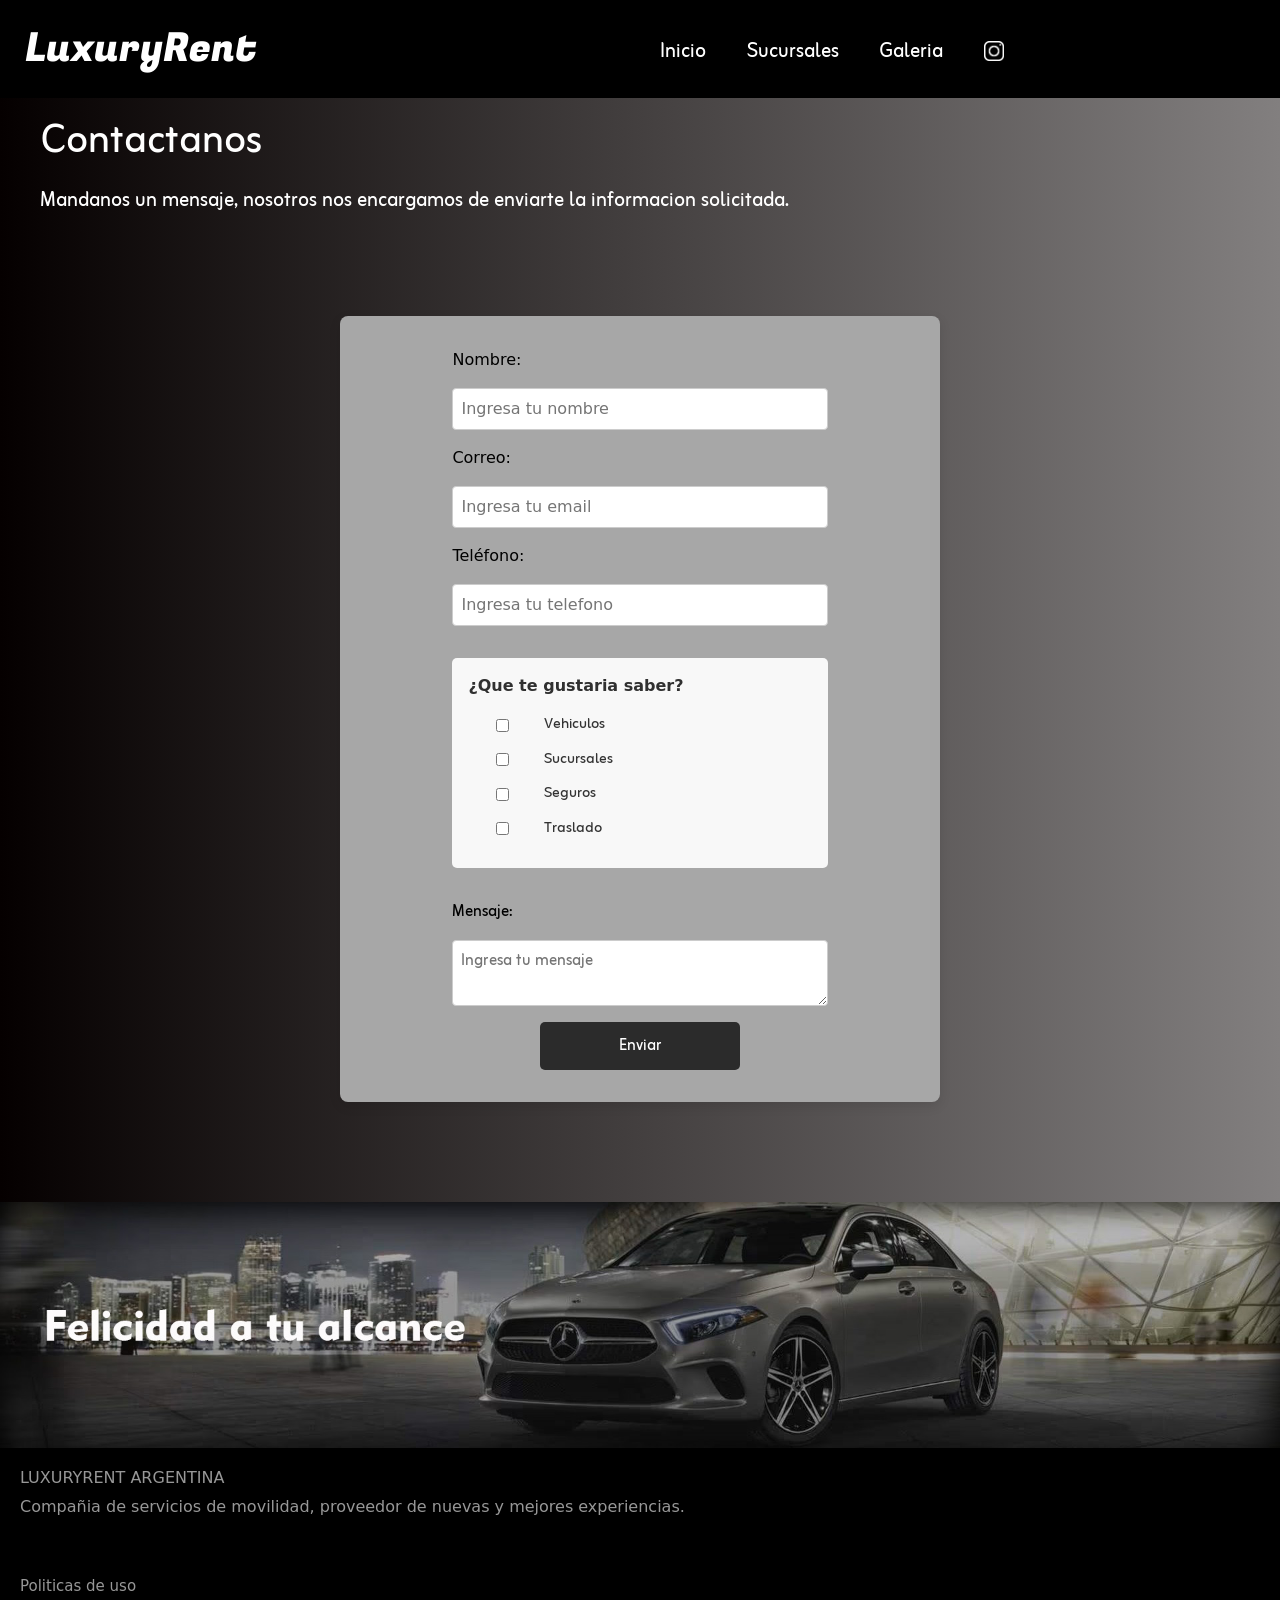
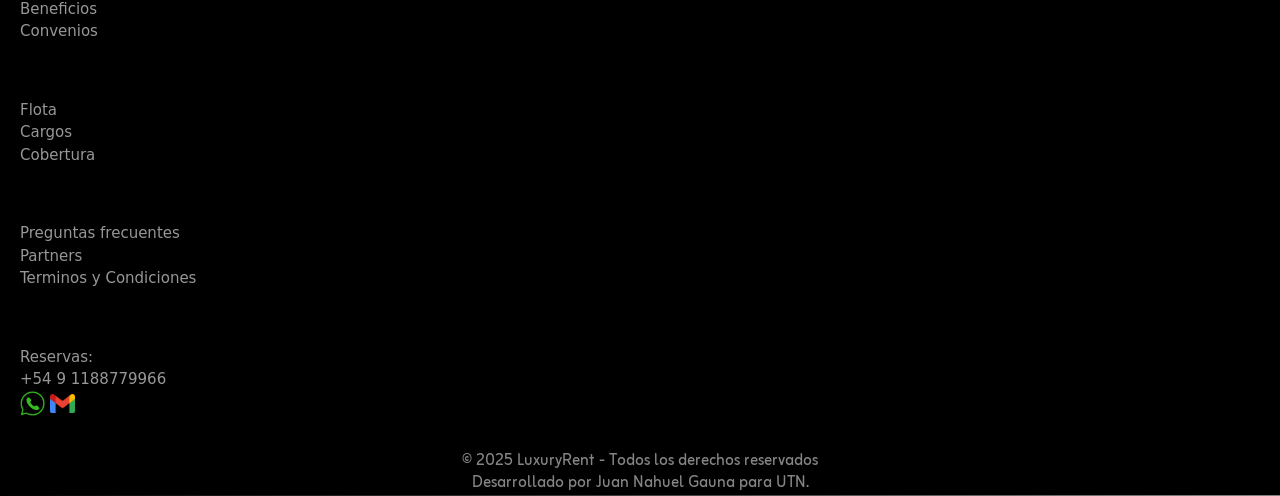
==== contacto.html @ 88dc8f78 "first commit" ====
<!DOCTYPE html>
<html lang="en">

<head>
    <meta charset="UTF-8">
    <meta name="viewport" content="width=device-width, initial-scale=1.0">
    <title>Contacto</title>
    <link rel="stylesheet" href="style.css">
    <link rel="stylesheet" href="CSS/contacto.css">
    <link href="https://cdn.jsdelivr.net/npm/bootstrap@5.3.5/dist/css/bootstrap.min.css" rel="stylesheet"
    integrity="sha384-SgOJa3DmI69IUzQ2PVdRZhwQ+dy64/BUtbMJw1MZ8t5HZApcHrRKUc4W0kG879m7" crossorigin="anonymous">

</head>

<body>
    <header>
        <div>
            <h2 class="fugaz-one-regular"><a href="index.html"
                    style="text-decoration:none; color: inherit;">LuxuryRent</a>
        </div>

        <div>

            <nav>

                <ul class="zain-regular" style="width: 30vw;">
                    <li><a href="index.html">Inicio</a></li>
                    <li><a href="#">Sucursales</a></li>
                    <li><a href="gallery.html">Galeria</a></li>
                    <li><a href="#"><img src="assets/img/PngItem_1773307.png" width="20px" alt=""></a></li>
                </ul>

            </nav>

        </div>

    </header>
    
    <div class="contact">
        
        <h1 class="zain-regular">Contactanos</h2>
        <p class="zain-regular">Mandanos un mensaje, nosotros nos encargamos de enviarte la informacion solicitada.</p>

    </div>

    <div class="contacto-container" id="contacto">
        <form class="contacto-form">
            <label for="name">Nombre:</label>
            <input type="text" id="name" name="name" required placeholder="Ingresa tu nombre">
            
            <label for="email">Correo:</label>
            <input type="email" id="email" name="email" required placeholder="Ingresa tu email">
    
            <label for="telefono">Teléfono:</label>
            <input type="tel" id="telefono" name="telefono" required placeholder="Ingresa tu telefono">
            
            <div class="checkbox-group">
                <p>¿Que te gustaria saber?</p>
                <div class="checkbox-item">
                    <input class="zain-regular" type="checkbox" id="vehiculos" name="consulta" value="vehiculos">
                    <label class="zain-regular" for="turnos">Vehiculos</label>
                </div>
                <div class="checkbox-item">
                    <input class="zain-regular" type="checkbox" id="sucursales" name="consulta" value="sucursales">
                    <label class="zain-regular" for="registro">Sucursales</label>
                </div>
                <div class="checkbox-item">
                    <input class="zain-regular" type="checkbox" id="seguros" name="consulta" value="seguros">
                    <label class="zain-regular" for="especialidades">Seguros</label>
                </div>
                <div class="checkbox-item">
                    <input class="zain-regular" type="checkbox" id="traslado" name="consulta" value="traslado">
                    <label class="zain-regular" for="urgencias">Traslado</label>
                </div>
            </div>
    
            <label class="zain-regular" for="message">Mensaje:</label>
            <textarea class="zain-regular" id="message" name="message" required placeholder="Ingresa tu mensaje"></textarea>
            <button class="zain-regular" type="submit">Enviar</button>
        </form>
    </div>
    
    <div class="felicidad">
        <img src="assets/img/2019-Mercedes-Benz-A-Class-Hero copia.jpg" alt="" width="100%">
      </div>
      
    </main>
    
      <footer>
        <div class="foot-g">
          <div class="foot">
            <h6>LUXURYRENT ARGENTINA</h6>
            <p>Compañia de servicios de movilidad, proveedor de nuevas y mejores experiencias.</p>
          </div>
    
          <div class="foot">
            <ul>
              <li><a href="">Politicas de uso</a></li>
              <li><a href="">Beneficios</a></li>
              <li><a href="">Convenios</a></li>
            </ul>
          </div>
    
          <div class="foot">
            <ul>
              <li><a href="">Flota</a></li>
              <li><a href="">Cargos</a></li>
              <li><a href="">Cobertura</a></li>
            </ul>
          </div>
    
          <div class="foot">
            <ul>
              <li><a href="">Preguntas frecuentes</a></li>
              <li><a href="">Partners</a></li>
              <li><a href="">Terminos y Condiciones</a></li>
            </ul>
          </div>
    
          <div class="foot">
            <ul>
              <li>Reservas:</li>
              <li>+54 9 1188779966</li>
              <li><a href="#"><img src="assets/img/wpp.png" width="25px"></a> <a href="#"><img src="assets/img/gmail.png"
                    width="25px"></a> </li>
            </ul>
          </div>
    
        </div>
        <div class="copy">
          <h6 class="zain-regular" style="margin: auto;">© 2025 LuxuryRent - Todos los derechos reservados</h6>
          <p class="zain-regular" style="margin: auto;">Desarrollado por Juan Nahuel Gauna para UTN.</p>
        </div>
      </footer>
    
    
        <script src="https://cdn.jsdelivr.net/npm/bootstrap@5.3.5/dist/js/bootstrap.bundle.min.js"
        integrity="sha384-k6d4wzSIapyDyv1kpU366/PK5hCdSbCRGRCMv+eplOQJWyd1fbcAu9OCUj5zNLiq"
        crossorigin="anonymous"></script>

</body>

</html>
---- style.css ----
@import url(CSS/general.css);
@import url(CSS/mediaqueries.css);
---- CSS/contacto.css ----
header {
    position: relative;
    opacity: 100;
    align-items: center;
  }
    
  
  h2 {
    color: white;
    font-size: 40px;
    margin: 0;
    padding: 25px 25px 25px 70px;
    display: flex;
    flex-wrap: wrap;
    align-content: center;
    justify-content: flex-start;
  }
  
  
  nav {
  display: flex;
  justify-content: flex-end;
  }
  
  nav ul {
    display: flex;
    list-style: none;
    margin: 0%;
    padding-inline-start: 0%;
  }
  
  nav ul li {
    height: 25px;
    padding: 10px;
    flex: auto;
    color: white;
    text-decoration: none;
    font-size: 20px;
    text-align: center;
    align-items: center;
    margin-bottom: 20px;
  }
  
  nav ul li a {
    text-decoration: none;
    color: white;
  }
  
  nav ul li:hover {
    transform: scale(1.2);
  }

  .contact {
    position: relative;
  }

  .contact h1 {
  font-size: 40px;
  margin: 20px 40px !important;
  color: white;
  padding: 0;
  }

  .contact p {
  font-size: 20px;
  color: white;
  margin: 20px 40px !important;
  text-align: justify;
  }

  /*FORMULARIO*/

.contacto {
    margin-top: 50px;
    display: flex;
    flex-direction: column;
    align-items: center;
    justify-content: center;
    background-color: rgb(39, 39, 39);
    width: 100%;
    height: 200px;
  }
  
  .contacto h2 {
    font-size: 50px;
    color: rgb(168, 168, 168);
  }
  
  .contacto-container {
    display: flex;
    flex-direction: column;
    align-items: center;
    justify-content: center;
    max-width: 600px;
    margin: 100px auto 100px;
    background-color: rgb(167, 167, 167);
    padding: 32px;
    color: #000000;
    box-shadow: 0 4px 12px rgba(0,0,0,0.1);
    border-radius: 8px;
  }
  
  .contacto-form {
    width: 100%;
    display: flex;
    flex-direction: column;
    gap: 16px;
  }
  
  .contacto-form input,
  .contacto-form textarea {
    width: 70%;
    padding: 8px;
    border: 1px solid #ccc;
    border-radius: 4px;
    display: block;
    margin-left: auto;
    margin-right: auto;
  }
  
  .contacto-form label {
    width: 70%;
    display: block;
    margin-left: auto;
    margin-right: auto;
  }
  
  .checkbox-group {
    width: 70%;
    margin: 16px auto;
    padding: 16px;
    background-color: #f8f8f8;
    border-radius: 5px;
  }
  
  .checkbox-group p {
    margin-bottom: 16px;
    font-weight: bold;
    color: #303030;
  }
  
  .checkbox-item {
    display: flex;
    align-items: center;
    gap: 4px;
    margin: 12px 0;
  }
  
  .checkbox-item input[type="checkbox"] {
    width: auto;
    margin-right: 4px;
    cursor: pointer;
  }
  
  .checkbox-item label {
    cursor: pointer;
    font-size: 15px;
    color: #333;
  }
  
  .contacto-form button {
    width: 200px;
    margin: 0 auto;
    padding: 12px 24px;
    background-color: #2b2b2b;
    color: white;
    border: none;
    border-radius: 5px;
    cursor: pointer;
  }
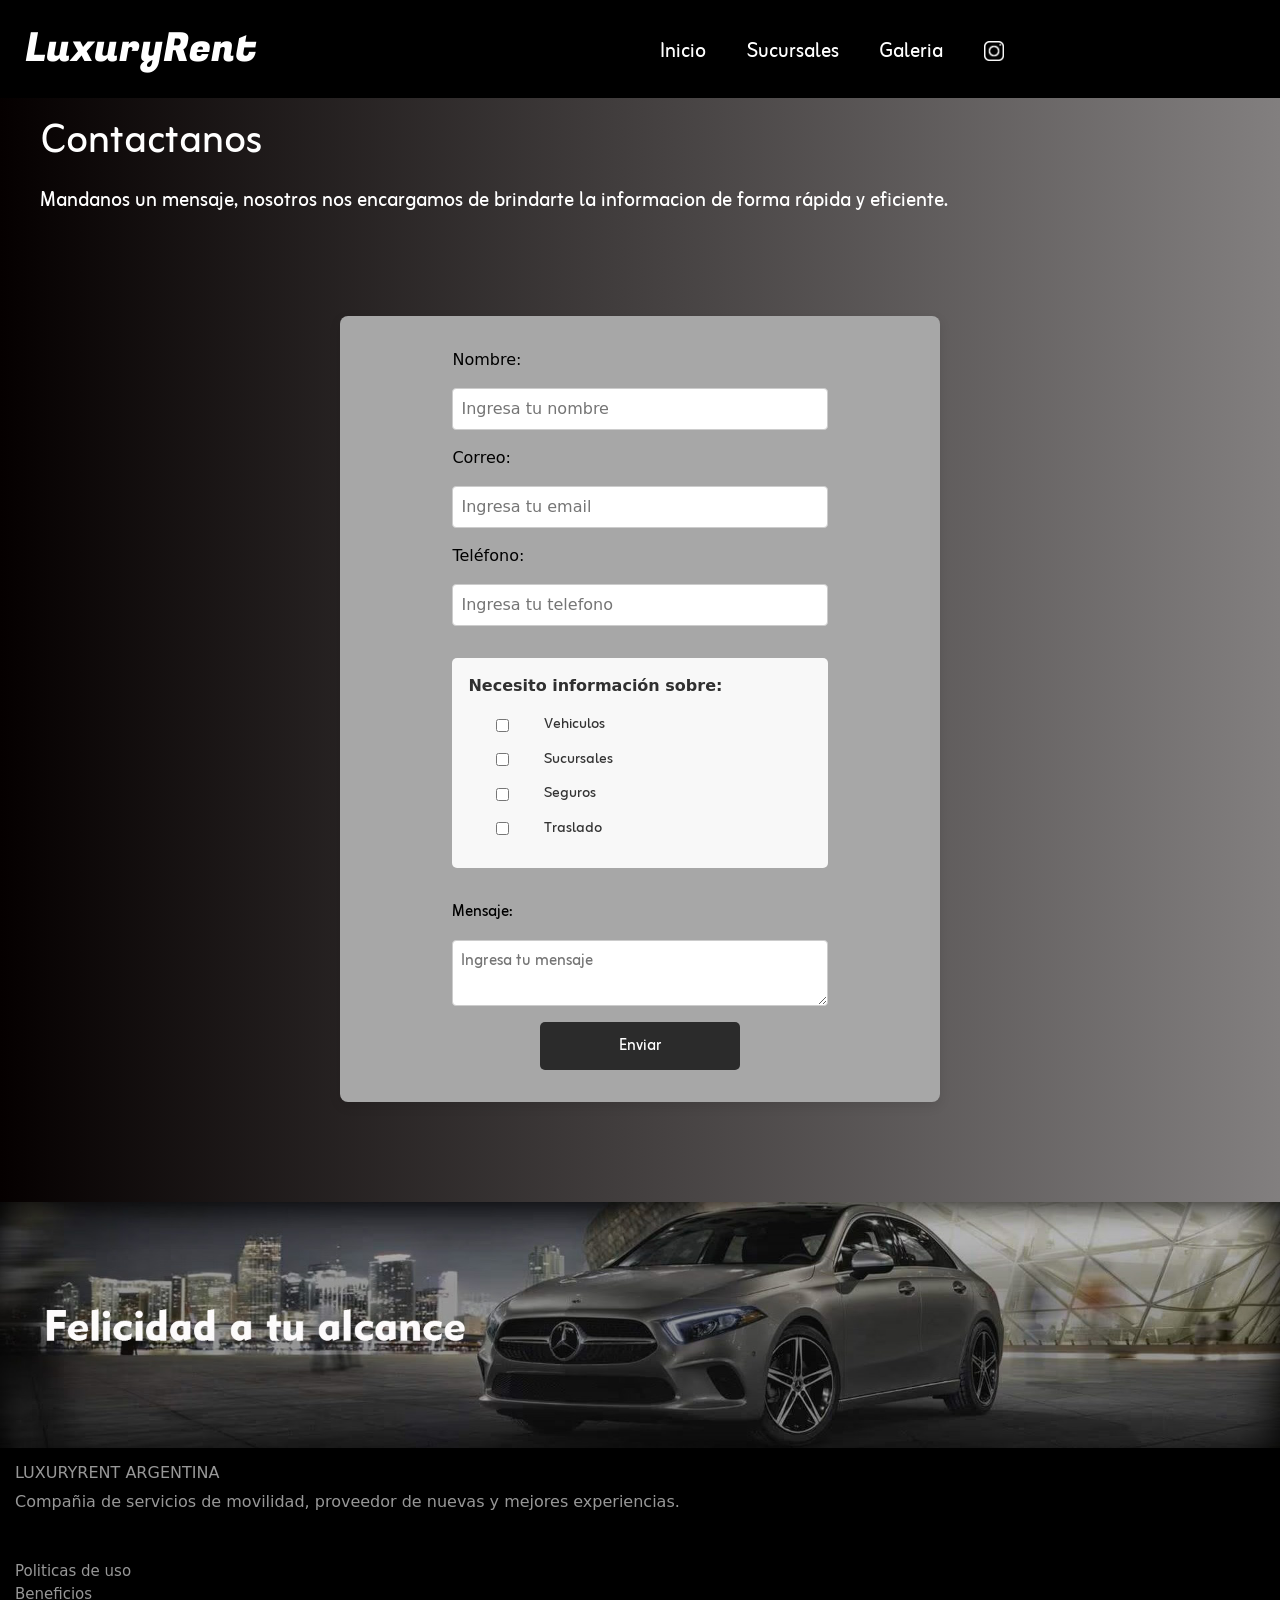
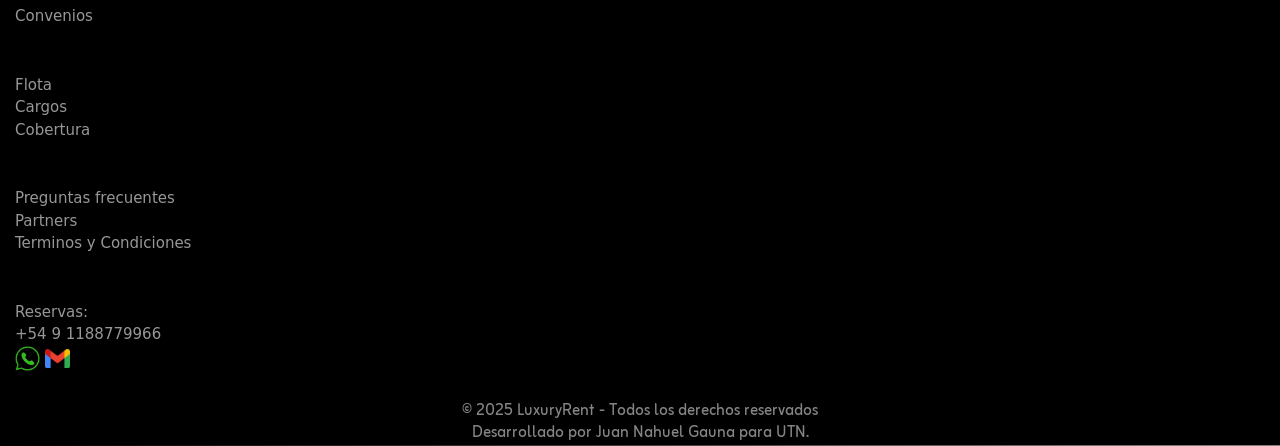
==== commit 519b4269: "first commit" ====
--- a/contacto.html
+++ b/contacto.html
@@ -2,141 +2,150 @@
 <html lang="en">
 
 <head>
-    <meta charset="UTF-8">
-    <meta name="viewport" content="width=device-width, initial-scale=1.0">
-    <title>Contacto</title>
-    <link rel="stylesheet" href="style.css">
-    <link rel="stylesheet" href="CSS/contacto.css">
-    <link href="https://cdn.jsdelivr.net/npm/bootstrap@5.3.5/dist/css/bootstrap.min.css" rel="stylesheet"
+  <meta charset="UTF-8">
+  <meta name="viewport" content="width=device-width, initial-scale=1.0">
+  <title>Contacto</title>
+  <link rel="stylesheet" href="style.css">
+  <link rel="stylesheet" href="CSS/contacto.css">
+  <link href="https://cdn.jsdelivr.net/npm/bootstrap@5.3.5/dist/css/bootstrap.min.css" rel="stylesheet"
     integrity="sha384-SgOJa3DmI69IUzQ2PVdRZhwQ+dy64/BUtbMJw1MZ8t5HZApcHrRKUc4W0kG879m7" crossorigin="anonymous">
 
 </head>
 
 <body>
-    <header>
-        <div>
-            <h2 class="fugaz-one-regular"><a href="index.html"
-                    style="text-decoration:none; color: inherit;">LuxuryRent</a>
-        </div>
 
-        <div>
+  <!--HEADER-NAV-->
 
-            <nav>
+  <header>
+    <div>
+      <h2 class="fugaz-one-regular"><a href="index.html" style="text-decoration:none; color: inherit;">LuxuryRent</a>
+    </div>
 
-                <ul class="zain-regular" style="width: 30vw;">
-                    <li><a href="index.html">Inicio</a></li>
-                    <li><a href="#">Sucursales</a></li>
-                    <li><a href="gallery.html">Galeria</a></li>
-                    <li><a href="#"><img src="assets/img/PngItem_1773307.png" width="20px" alt=""></a></li>
-                </ul>
+    <div>
 
-            </nav>
+      <nav>
 
-        </div>
+        <ul class="zain-regular" style="width: 30vw;">
+          <li><a href="index.html">Inicio</a></li>
+          <li><a href="#">Sucursales</a></li>
+          <li><a href="gallery.html">Galeria</a></li>
+          <li><a href="#"><img src="assets/img/PngItem_1773307.png" width="20px" alt=""></a></li>
+        </ul>
 
-    </header>
-    
-    <div class="contact">
-        
-        <h1 class="zain-regular">Contactanos</h2>
-        <p class="zain-regular">Mandanos un mensaje, nosotros nos encargamos de enviarte la informacion solicitada.</p>
+      </nav>
 
     </div>
 
-    <div class="contacto-container" id="contacto">
-        <form class="contacto-form">
-            <label for="name">Nombre:</label>
-            <input type="text" id="name" name="name" required placeholder="Ingresa tu nombre">
-            
-            <label for="email">Correo:</label>
-            <input type="email" id="email" name="email" required placeholder="Ingresa tu email">
-    
-            <label for="telefono">Teléfono:</label>
-            <input type="tel" id="telefono" name="telefono" required placeholder="Ingresa tu telefono">
-            
-            <div class="checkbox-group">
-                <p>¿Que te gustaria saber?</p>
-                <div class="checkbox-item">
-                    <input class="zain-regular" type="checkbox" id="vehiculos" name="consulta" value="vehiculos">
-                    <label class="zain-regular" for="turnos">Vehiculos</label>
-                </div>
-                <div class="checkbox-item">
-                    <input class="zain-regular" type="checkbox" id="sucursales" name="consulta" value="sucursales">
-                    <label class="zain-regular" for="registro">Sucursales</label>
-                </div>
-                <div class="checkbox-item">
-                    <input class="zain-regular" type="checkbox" id="seguros" name="consulta" value="seguros">
-                    <label class="zain-regular" for="especialidades">Seguros</label>
-                </div>
-                <div class="checkbox-item">
-                    <input class="zain-regular" type="checkbox" id="traslado" name="consulta" value="traslado">
-                    <label class="zain-regular" for="urgencias">Traslado</label>
-                </div>
-            </div>
-    
-            <label class="zain-regular" for="message">Mensaje:</label>
-            <textarea class="zain-regular" id="message" name="message" required placeholder="Ingresa tu mensaje"></textarea>
-            <button class="zain-regular" type="submit">Enviar</button>
-        </form>
+  </header>
+
+  <!-- TEXTO DE CONTACTO -->
+
+  <div class="contact">
+
+    <h1 class="zain-regular">Contactanos</h2>
+      <p class="zain-regular">Mandanos un mensaje, nosotros nos encargamos de brindarte la informacion de forma rápida y
+        eficiente.</p>
+
+  </div>
+
+  <!-- FORMULARIO -->
+
+  <div class="contacto-container" id="contacto">
+    <form class="contacto-form">
+      <label for="name">Nombre:</label>
+      <input type="text" id="name" name="name" required placeholder="Ingresa tu nombre">
+
+      <label for="email">Correo:</label>
+      <input type="email" id="email" name="email" required placeholder="Ingresa tu email">
+
+      <label for="telefono">Teléfono:</label>
+      <input type="tel" id="telefono" name="telefono" required placeholder="Ingresa tu telefono">
+
+      <div class="checkbox-group">
+        <p>Necesito información sobre:</p>
+        <div class="checkbox-item">
+          <input class="zain-regular" type="checkbox" id="vehiculos" name="consulta" value="vehiculos">
+          <label class="zain-regular" for="turnos">Vehiculos</label>
+        </div>
+        <div class="checkbox-item">
+          <input class="zain-regular" type="checkbox" id="sucursales" name="consulta" value="sucursales">
+          <label class="zain-regular" for="registro">Sucursales</label>
+        </div>
+        <div class="checkbox-item">
+          <input class="zain-regular" type="checkbox" id="seguros" name="consulta" value="seguros">
+          <label class="zain-regular" for="especialidades">Seguros</label>
+        </div>
+        <div class="checkbox-item">
+          <input class="zain-regular" type="checkbox" id="traslado" name="consulta" value="traslado">
+          <label class="zain-regular" for="urgencias">Traslado</label>
+        </div>
+      </div>
+
+      <label class="zain-regular" for="message">Mensaje:</label>
+      <textarea class="zain-regular" id="message" name="message" required placeholder="Ingresa tu mensaje"></textarea>
+      <button class="zain-regular" type="submit">Enviar</button>
+    </form>
+  </div>
+
+  <!-- BANNER FINAL DE PAGINA -->
+
+  <div class="felicidad">
+    <img src="assets/img/2019-Mercedes-Benz-A-Class-Hero copia.jpg" alt="" width="100%">
+  </div>
+
+  <!-- FOOTER -->
+
+  <footer>
+    <div class="foot-g">
+      <div class="foot">
+        <h6>LUXURYRENT ARGENTINA</h6>
+        <p>Compañia de servicios de movilidad, proveedor de nuevas y mejores experiencias.</p>
+      </div>
+
+      <div class="foot">
+        <ul>
+          <li><a href="">Politicas de uso</a></li>
+          <li><a href="">Beneficios</a></li>
+          <li><a href="">Convenios</a></li>
+        </ul>
+      </div>
+
+      <div class="foot">
+        <ul>
+          <li><a href="">Flota</a></li>
+          <li><a href="">Cargos</a></li>
+          <li><a href="">Cobertura</a></li>
+        </ul>
+      </div>
+
+      <div class="foot">
+        <ul>
+          <li><a href="">Preguntas frecuentes</a></li>
+          <li><a href="">Partners</a></li>
+          <li><a href="">Terminos y Condiciones</a></li>
+        </ul>
+      </div>
+
+      <div class="foot">
+        <ul>
+          <li>Reservas:</li>
+          <li>+54 9 1188779966</li>
+          <li><a href="#"><img src="assets/img/wpp.png" width="25px"></a> <a href="#"><img src="assets/img/gmail.png"
+                width="25px"></a> </li>
+        </ul>
+      </div>
+
     </div>
-    
-    <div class="felicidad">
-        <img src="assets/img/2019-Mercedes-Benz-A-Class-Hero copia.jpg" alt="" width="100%">
-      </div>
-      
-    </main>
-    
-      <footer>
-        <div class="foot-g">
-          <div class="foot">
-            <h6>LUXURYRENT ARGENTINA</h6>
-            <p>Compañia de servicios de movilidad, proveedor de nuevas y mejores experiencias.</p>
-          </div>
-    
-          <div class="foot">
-            <ul>
-              <li><a href="">Politicas de uso</a></li>
-              <li><a href="">Beneficios</a></li>
-              <li><a href="">Convenios</a></li>
-            </ul>
-          </div>
-    
-          <div class="foot">
-            <ul>
-              <li><a href="">Flota</a></li>
-              <li><a href="">Cargos</a></li>
-              <li><a href="">Cobertura</a></li>
-            </ul>
-          </div>
-    
-          <div class="foot">
-            <ul>
-              <li><a href="">Preguntas frecuentes</a></li>
-              <li><a href="">Partners</a></li>
-              <li><a href="">Terminos y Condiciones</a></li>
-            </ul>
-          </div>
-    
-          <div class="foot">
-            <ul>
-              <li>Reservas:</li>
-              <li>+54 9 1188779966</li>
-              <li><a href="#"><img src="assets/img/wpp.png" width="25px"></a> <a href="#"><img src="assets/img/gmail.png"
-                    width="25px"></a> </li>
-            </ul>
-          </div>
-    
-        </div>
-        <div class="copy">
-          <h6 class="zain-regular" style="margin: auto;">© 2025 LuxuryRent - Todos los derechos reservados</h6>
-          <p class="zain-regular" style="margin: auto;">Desarrollado por Juan Nahuel Gauna para UTN.</p>
-        </div>
-      </footer>
-    
-    
-        <script src="https://cdn.jsdelivr.net/npm/bootstrap@5.3.5/dist/js/bootstrap.bundle.min.js"
-        integrity="sha384-k6d4wzSIapyDyv1kpU366/PK5hCdSbCRGRCMv+eplOQJWyd1fbcAu9OCUj5zNLiq"
-        crossorigin="anonymous"></script>
+    <div class="copy">
+      <h6 class="zain-regular" style="margin: auto;">© 2025 LuxuryRent - Todos los derechos reservados</h6>
+      <p class="zain-regular" style="margin: auto;">Desarrollado por Juan Nahuel Gauna para UTN.</p>
+    </div>
+  </footer>
+
+
+  <script src="https://cdn.jsdelivr.net/npm/bootstrap@5.3.5/dist/js/bootstrap.bundle.min.js"
+    integrity="sha384-k6d4wzSIapyDyv1kpU366/PK5hCdSbCRGRCMv+eplOQJWyd1fbcAu9OCUj5zNLiq"
+    crossorigin="anonymous"></script>
 
 </body>
 
--- a/CSS/contacto.css
+++ b/CSS/contacto.css
@@ -1,171 +1,172 @@
+/*HEADER-NAV*/
+
 header {
-    position: relative;
-    opacity: 100;
-    align-items: center;
-  }
-    
-  
-  h2 {
-    color: white;
-    font-size: 40px;
-    margin: 0;
-    padding: 25px 25px 25px 70px;
-    display: flex;
-    flex-wrap: wrap;
-    align-content: center;
-    justify-content: flex-start;
-  }
-  
-  
-  nav {
+  position: relative;
+  opacity: 100;
+  align-items: center;
+}
+
+h2 {
+  color: white;
+  font-size: 40px;
+  margin: 0;
+  padding: 25px 25px 25px 70px;
+  display: flex;
+  flex-wrap: wrap;
+  align-content: center;
+  justify-content: flex-start;
+}
+
+nav {
   display: flex;
   justify-content: flex-end;
-  }
-  
-  nav ul {
-    display: flex;
-    list-style: none;
-    margin: 0%;
-    padding-inline-start: 0%;
-  }
-  
-  nav ul li {
-    height: 25px;
-    padding: 10px;
-    flex: auto;
-    color: white;
-    text-decoration: none;
-    font-size: 20px;
-    text-align: center;
-    align-items: center;
-    margin-bottom: 20px;
-  }
-  
-  nav ul li a {
-    text-decoration: none;
-    color: white;
-  }
-  
-  nav ul li:hover {
-    transform: scale(1.2);
-  }
+}
 
-  .contact {
-    position: relative;
-  }
+nav ul {
+  display: flex;
+  list-style: none;
+  margin: 0%;
+  padding-inline-start: 0%;
+}
 
-  .contact h1 {
+nav ul li {
+  height: 25px;
+  padding: 10px;
+  flex: auto;
+  color: white;
+  text-decoration: none;
+  font-size: 20px;
+  text-align: center;
+  align-items: center;
+  margin-bottom: 20px;
+}
+
+nav ul li a {
+  text-decoration: none;
+  color: white;
+}
+
+nav ul li:hover {
+  transform: scale(1.2);
+}
+
+/*TITULO CONTACTO*/
+
+.contact {
+  position: relative;
+}
+
+.contact h1 {
   font-size: 40px;
   margin: 20px 40px !important;
   color: white;
   padding: 0;
-  }
+}
 
-  .contact p {
+.contact p {
   font-size: 20px;
   color: white;
   margin: 20px 40px !important;
   text-align: justify;
-  }
+}
 
-  /*FORMULARIO*/
+/*FORMULARIO*/
 
 .contacto {
-    margin-top: 50px;
-    display: flex;
-    flex-direction: column;
-    align-items: center;
-    justify-content: center;
-    background-color: rgb(39, 39, 39);
-    width: 100%;
-    height: 200px;
-  }
-  
-  .contacto h2 {
-    font-size: 50px;
-    color: rgb(168, 168, 168);
-  }
-  
-  .contacto-container {
-    display: flex;
-    flex-direction: column;
-    align-items: center;
-    justify-content: center;
-    max-width: 600px;
-    margin: 100px auto 100px;
-    background-color: rgb(167, 167, 167);
-    padding: 32px;
-    color: #000000;
-    box-shadow: 0 4px 12px rgba(0,0,0,0.1);
-    border-radius: 8px;
-  }
-  
-  .contacto-form {
-    width: 100%;
-    display: flex;
-    flex-direction: column;
-    gap: 16px;
-  }
-  
-  .contacto-form input,
-  .contacto-form textarea {
-    width: 70%;
-    padding: 8px;
-    border: 1px solid #ccc;
-    border-radius: 4px;
-    display: block;
-    margin-left: auto;
-    margin-right: auto;
-  }
-  
-  .contacto-form label {
-    width: 70%;
-    display: block;
-    margin-left: auto;
-    margin-right: auto;
-  }
-  
-  .checkbox-group {
-    width: 70%;
-    margin: 16px auto;
-    padding: 16px;
-    background-color: #f8f8f8;
-    border-radius: 5px;
-  }
-  
-  .checkbox-group p {
-    margin-bottom: 16px;
-    font-weight: bold;
-    color: #303030;
-  }
-  
-  .checkbox-item {
-    display: flex;
-    align-items: center;
-    gap: 4px;
-    margin: 12px 0;
-  }
-  
-  .checkbox-item input[type="checkbox"] {
-    width: auto;
-    margin-right: 4px;
-    cursor: pointer;
-  }
-  
-  .checkbox-item label {
-    cursor: pointer;
-    font-size: 15px;
-    color: #333;
-  }
-  
-  .contacto-form button {
-    width: 200px;
-    margin: 0 auto;
-    padding: 12px 24px;
-    background-color: #2b2b2b;
-    color: white;
-    border: none;
-    border-radius: 5px;
-    cursor: pointer;
-  }
-  +  margin-top: 50px;
+  display: flex;
+  flex-direction: column;
+  align-items: center;
+  justify-content: center;
+  background-color: rgb(39, 39, 39);
+  width: 100%;
+  height: 200px;
+}
+
+.contacto h2 {
+  font-size: 50px;
+  color: rgb(168, 168, 168);
+}
+
+.contacto-container {
+  display: flex;
+  flex-direction: column;
+  align-items: center;
+  justify-content: center;
+  max-width: 600px;
+  margin: 100px auto 100px;
+  background-color: rgb(167, 167, 167);
+  padding: 32px;
+  color: #000000;
+  box-shadow: 0 4px 12px rgba(0, 0, 0, 0.1);
+  border-radius: 8px;
+}
+
+.contacto-form {
+  width: 100%;
+  display: flex;
+  flex-direction: column;
+  gap: 16px;
+}
+
+.contacto-form input,
+.contacto-form textarea {
+  width: 70%;
+  padding: 8px;
+  border: 1px solid #ccc;
+  border-radius: 4px;
+  display: block;
+  margin-left: auto;
+  margin-right: auto;
+}
+
+.contacto-form label {
+  width: 70%;
+  display: block;
+  margin-left: auto;
+  margin-right: auto;
+}
+
+.checkbox-group {
+  width: 70%;
+  margin: 16px auto;
+  padding: 16px;
+  background-color: #f8f8f8;
+  border-radius: 5px;
+}
+
+.checkbox-group p {
+  margin-bottom: 16px;
+  font-weight: bold;
+  color: #303030;
+}
+
+.checkbox-item {
+  display: flex;
+  align-items: center;
+  gap: 4px;
+  margin: 12px 0;
+}
+
+.checkbox-item input[type="checkbox"] {
+  width: auto;
+  margin-right: 4px;
+  cursor: pointer;
+}
+
+.checkbox-item label {
+  cursor: pointer;
+  font-size: 15px;
+  color: #333;
+}
+
+.contacto-form button {
+  width: 200px;
+  margin: 0 auto;
+  padding: 12px 24px;
+  background-color: #2b2b2b;
+  color: white;
+  border: none;
+  border-radius: 5px;
+  cursor: pointer;
+}
